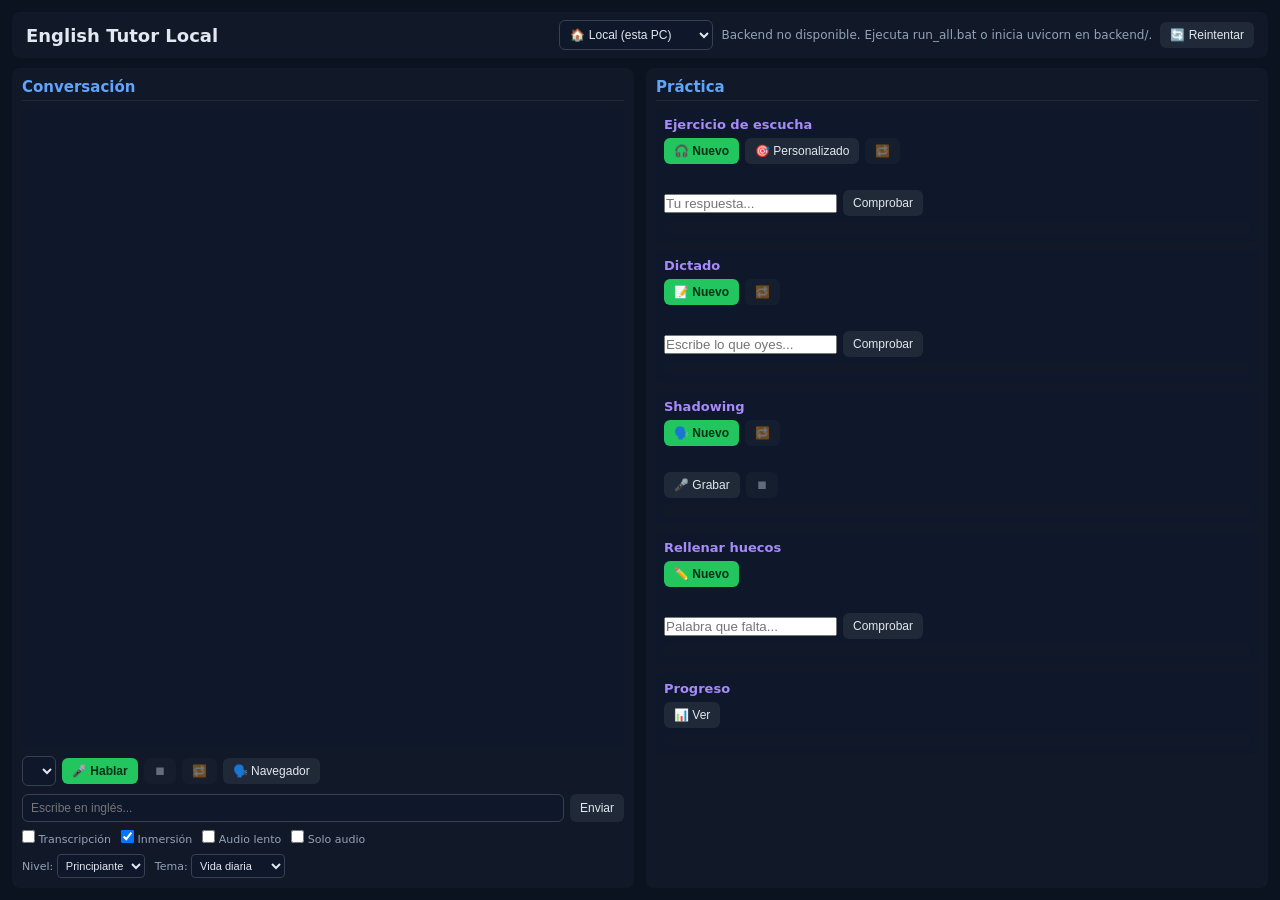
==== docs/index.html @ 00ffcb28 "Switch SW to network-first; bump to v4; cache-bust v=4" ====
<!DOCTYPE html>
<html lang="es">
<head>
  <meta charset="UTF-8" />
  <meta name="viewport" content="width=device-width, initial-scale=1.0" />
  <title>English Tutor Local</title>
  <link rel="stylesheet" href="style.css" />
  <link rel="manifest" href="manifest.json" />
  <meta name="theme-color" content="#0b1220" />
  <meta name="mobile-web-app-capable" content="yes" />
  <meta name="apple-mobile-web-app-capable" content="yes" />
</head>
<body>
  <div class="app">
    <header class="topbar">
      <h1>English Tutor Local</h1>
      <div class="topbar-right">
        <select id="serverSelect" class="select" title="Servidor">
          <option value="">🏠 Local (esta PC)</option>
          <option value="http://192.168.1.7:8000">🏠 Casa (LAN)</option>
          <option value="groq">☁️ Groq (gratis, 70B)</option>
          <option value="cloud">☁️ Nube (URL propia)</option>
        </select>
        <input id="groqKey" type="password" placeholder="API key de Groq" style="display:none;width:160px;" />
        <input id="cloudUrl" type="url" placeholder="https://tu-servidor.com" style="display:none;width:160px;" />
        <button id="applyServerBtn" class="btn" style="display:none;">Aplicar</button>
        <div id="status" class="status">Comprobando backend...</div>
        <button id="retryBtn" class="btn" style="display:none;">🔄 Reintentar</button>
      </div>
    </header>

    <div class="grid">
      <!-- Left: Conversation -->
      <section class="panel">
        <h2>Conversación</h2>
        <div id="chat" class="chat"></div>
        <div class="controls">
          <select id="micSelect" class="select"></select>
          <button id="recordBtn" class="btn primary">🎤 Hablar</button>
          <button id="stopBtn" class="btn" disabled>⏹</button>
          <button id="replayBtn" class="btn" disabled>🔁</button>
          <button id="browserSttBtn" class="btn">🗣️ Navegador</button>
        </div>
        <div class="text-input">
          <input id="textInput" type="text" placeholder="Escribe en inglés..." />
          <button id="sendBtn" class="btn">Enviar</button>
        </div>
        <div class="options">
          <label><input type="checkbox" id="showTranscript" /> Transcripción</label>
          <label><input type="checkbox" id="immersionMode" checked /> Inmersión</label>
          <label><input type="checkbox" id="slowAudio" /> Audio lento</label>
          <label><input type="checkbox" id="audioOnly" /> Solo audio</label>
        </div>
        <div class="settings">
          <label>Nivel:
            <select id="levelSelect">
              <option value="beginner">Principiante</option>
              <option value="intermediate">Intermedio</option>
              <option value="advanced">Avanzado</option>
            </select>
          </label>
          <label>Tema:
            <select id="topicSelect">
              <option value="daily life">Vida diaria</option>
              <option value="travel">Viajes</option>
              <option value="work">Trabajo</option>
              <option value="food">Comida</option>
              <option value="health">Salud</option>
              <option value="sports">Deportes</option>
              <option value="technology">Tecnología</option>
              <option value="shopping">Compras</option>
              <option value="weather">Clima</option>
              <option value="family">Familia</option>
              <option value="hobbies">Pasatiempos</option>
              <option value="education">Educación</option>
              <option value="music">Música</option>
              <option value="movies">Películas</option>
              <option value="nature">Naturaleza</option>
              <option value="city">Ciudad</option>
              <option value="home">Hogar</option>
              <option value="friends">Amigos</option>
            </select>
          </label>
        </div>
      </section>

      <!-- Right: Practice -->
      <section class="panel">
        <h2>Práctica</h2>

        <div class="block">
          <div class="block-title">Ejercicio de escucha</div>
          <div class="row">
            <button id="exerciseBtn" class="btn primary">🎧 Nuevo</button>
            <button id="personalizedBtn" class="btn">🎯 Personalizado</button>
            <button id="replayExerciseBtn" class="btn" disabled>🔁</button>
          </div>
          <div id="exerciseQuestion" class="question"></div>
          <div id="exerciseText" class="text" style="display:none;"></div>
          <div class="row">
            <input id="answerInput" type="text" placeholder="Tu respuesta..." />
            <button id="checkBtn" class="btn">Comprobar</button>
          </div>
          <div id="exerciseFeedback" class="feedback"></div>
        </div>

        <div class="block">
          <div class="block-title">Dictado</div>
          <div class="row">
            <button id="dictationBtn" class="btn primary">📝 Nuevo</button>
            <button id="replayDictationBtn" class="btn" disabled>🔁</button>
          </div>
          <div id="dictationQuestion" class="question"></div>
          <div class="row">
            <input id="dictationInput" type="text" placeholder="Escribe lo que oyes..." />
            <button id="checkDictationBtn" class="btn">Comprobar</button>
          </div>
          <div id="dictationFeedback" class="feedback"></div>
        </div>

        <div class="block">
          <div class="block-title">Shadowing</div>
          <div class="row">
            <button id="shadowingBtn" class="btn primary">🗣️ Nuevo</button>
            <button id="replayShadowingBtn" class="btn" disabled>🔁</button>
          </div>
          <div id="shadowingTarget" class="question"></div>
          <div id="shadowingText" class="text" style="display:none;"></div>
          <div class="row">
            <button id="shadowRecordBtn" class="btn">🎤 Grabar</button>
            <button id="shadowStopBtn" class="btn" disabled>⏹</button>
          </div>
          <div id="shadowingFeedback" class="feedback"></div>
        </div>

        <div class="block">
          <div class="block-title">Rellenar huecos</div>
          <div class="row">
            <button id="fillblankBtn" class="btn primary">✏️ Nuevo</button>
          </div>
          <div id="fillblankSentence" class="question"></div>
          <div class="row">
            <input id="fillblankInput" type="text" placeholder="Palabra que falta..." />
            <button id="checkFillblankBtn" class="btn">Comprobar</button>
          </div>
          <div id="fillblankFeedback" class="feedback"></div>
        </div>

        <div class="block">
          <div class="block-title">Progreso</div>
          <div class="row">
            <button id="progressBtn" class="btn">📊 Ver</button>
          </div>
          <div id="progressSummary" class="feedback"></div>
          <canvas id="progressChart" width="320" height="180" style="width:100%;max-width:320px;background:#0f172a;border-radius:6px;display:none;"></canvas>
          <canvas id="progressLine" width="320" height="160" style="width:100%;max-width:320px;background:#0f172a;border-radius:6px;display:none;margin-top:6px;"></canvas>
        </div>
      </section>
    </div>
  </div>

  <script src="app.js?v=4"></script>
</body>
</html>
---- docs/style.css ----
* { box-sizing: border-box; margin: 0; padding: 0; }
body {
  font-family: system-ui, -apple-system, Segoe UI, Roboto, sans-serif;
  background: #0b1220;
  color: #e2e8f0;
  height: 100vh;
  overflow: hidden;
}
.app { max-width: 1400px; margin: 0 auto; padding: 12px; height: 100vh; display: flex; flex-direction: column; gap: 10px; }
.topbar { display: flex; justify-content: space-between; align-items: center; background: #111827; padding: 8px 14px; border-radius: 8px; }
.topbar h1 { font-size: 18px; }
.topbar-right { display: flex; align-items: center; gap: 8px; }
.status { font-size: 12px; color: #94a3b8; }

.grid { display: grid; grid-template-columns: 1fr 1fr; gap: 12px; flex: 1; min-height: 0; }
.panel { background: #111827; border-radius: 8px; padding: 10px; display: flex; flex-direction: column; gap: 8px; overflow-y: auto; overflow-x: hidden; }
.panel h2 { font-size: 15px; color: #60a5fa; border-bottom: 1px solid #1f2937; padding-bottom: 4px; }

.chat { background: #0f172a; border-radius: 6px; padding: 8px; flex: 1; min-height: 0; overflow-y: auto; font-size: 13px; }
.msg { margin: 6px 0; padding: 6px 10px; border-radius: 6px; max-width: 90%; }
.msg.user { background: #2563eb; margin-left: auto; }
.msg.assistant { background: #1f2937; }
.msg .label { font-size: 10px; opacity: 0.6; margin-bottom: 2px; }

.controls, .row { display: flex; gap: 6px; flex-wrap: wrap; align-items: center; }
.btn { padding: 6px 10px; border: 0; border-radius: 6px; background: #1f2937; color: #e2e8f0; cursor: pointer; font-size: 12px; }
.btn.primary { background: #22c55e; color: #052e16; font-weight: 600; }
.btn:disabled { opacity: 0.4; cursor: not-allowed; }
.select { padding: 6px; border-radius: 6px; background: #0f172a; color: #e2e8f0; border: 1px solid #374151; font-size: 12px; }

.text-input, .exercise-answer { display: flex; gap: 6px; }
.text-input input, .exercise-answer input { flex: 1; padding: 6px 8px; border-radius: 6px; border: 1px solid #374151; background: #0f172a; color: #e2e8f0; font-size: 12px; }

.options, .settings { display: flex; gap: 10px; flex-wrap: wrap; font-size: 11px; color: #94a3b8; }
.settings select { padding: 4px; border-radius: 4px; background: #0f172a; color: #e2e8f0; border: 1px solid #374151; font-size: 11px; }

.block { background: #0f172a; border-radius: 6px; padding: 8px; display: flex; flex-direction: column; gap: 6px; }
.block-title { font-size: 13px; font-weight: 600; color: #a78bfa; }
.question { font-size: 12px; color: #cbd5e1; min-height: 14px; }
.text { font-size: 12px; color: #94a3b8; }
.feedback { font-size: 11px; color: #94a3b8; white-space: pre-wrap; min-height: 12px; background: #111827; padding: 6px; border-radius: 4px; }
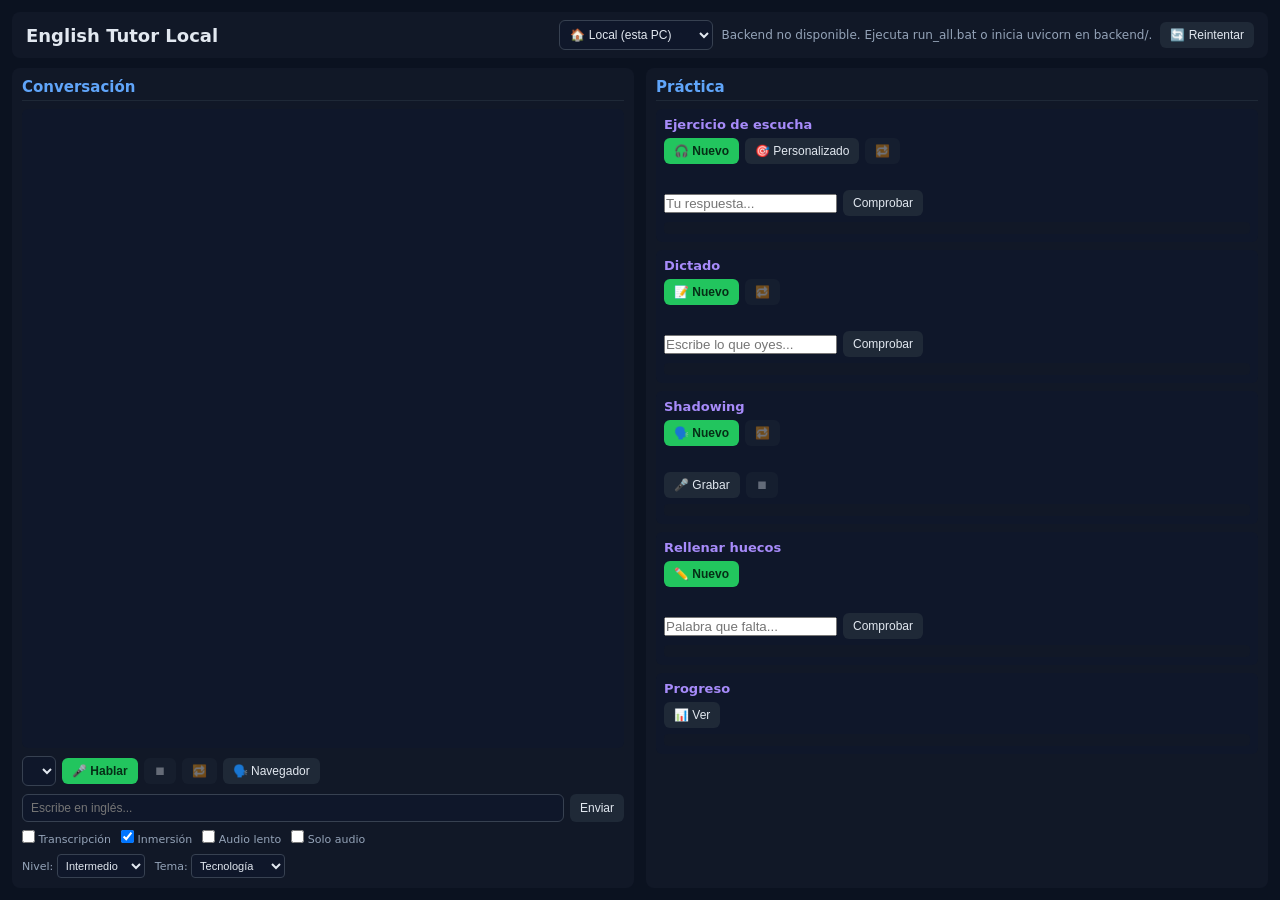
==== commit af227727: "Default level intermediate + topic technology; conversation follows topic/institutions and translate" ====
--- a/docs/index.html
+++ b/docs/index.html
@@ -55,7 +55,7 @@
           <label>Nivel:
             <select id="levelSelect">
               <option value="beginner">Principiante</option>
-              <option value="intermediate">Intermedio</option>
+              <option value="intermediate" selected>Intermedio</option>
               <option value="advanced">Avanzado</option>
             </select>
           </label>
@@ -67,7 +67,7 @@
               <option value="food">Comida</option>
               <option value="health">Salud</option>
               <option value="sports">Deportes</option>
-              <option value="technology">Tecnología</option>
+              <option value="technology" selected>Tecnología</option>
               <option value="shopping">Compras</option>
               <option value="weather">Clima</option>
               <option value="family">Familia</option>
@@ -159,6 +159,6 @@
     </div>
   </div>
 
-  <script src="app.js?v=4"></script>
+  <script src="app.js?v=5"></script>
 </body>
 </html>
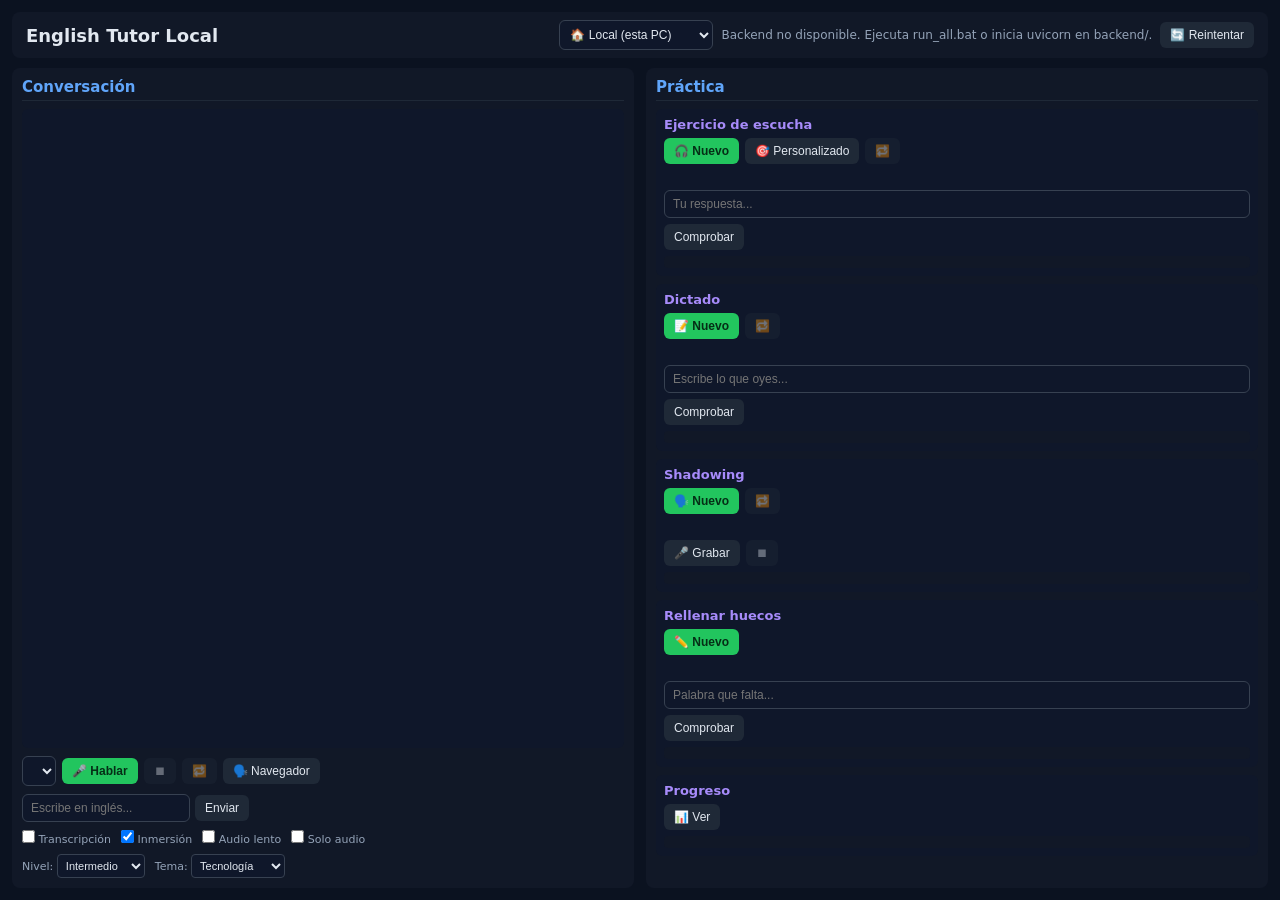
==== commit c7aee6ed: "Make practice text inputs full width" ====
--- a/docs/index.html
+++ b/docs/index.html
@@ -159,6 +159,6 @@
     </div>
   </div>
 
-  <script src="app.js?v=5"></script>
+  <script src="app.js?v=6"></script>
 </body>
 </html>
--- a/docs/style.css
+++ b/docs/style.css
@@ -28,7 +28,7 @@
 .btn:disabled { opacity: 0.4; cursor: not-allowed; }
 .select { padding: 6px; border-radius: 6px; background: #0f172a; color: #e2e8f0; border: 1px solid #374151; font-size: 12px; }
 
-.text-input, .exercise-answer { display: flex; gap: 6px; }
+.row input { flex: 1 1 100%; min-width: 0; padding: 6px 8px; border-radius: 6px; border: 1px solid #374151; background: #0f172a; color: #e2e8f0; font-size: 12px; }
 .text-input input, .exercise-answer input { flex: 1; padding: 6px 8px; border-radius: 6px; border: 1px solid #374151; background: #0f172a; color: #e2e8f0; font-size: 12px; }
 
 .options, .settings { display: flex; gap: 10px; flex-wrap: wrap; font-size: 11px; color: #94a3b8; }
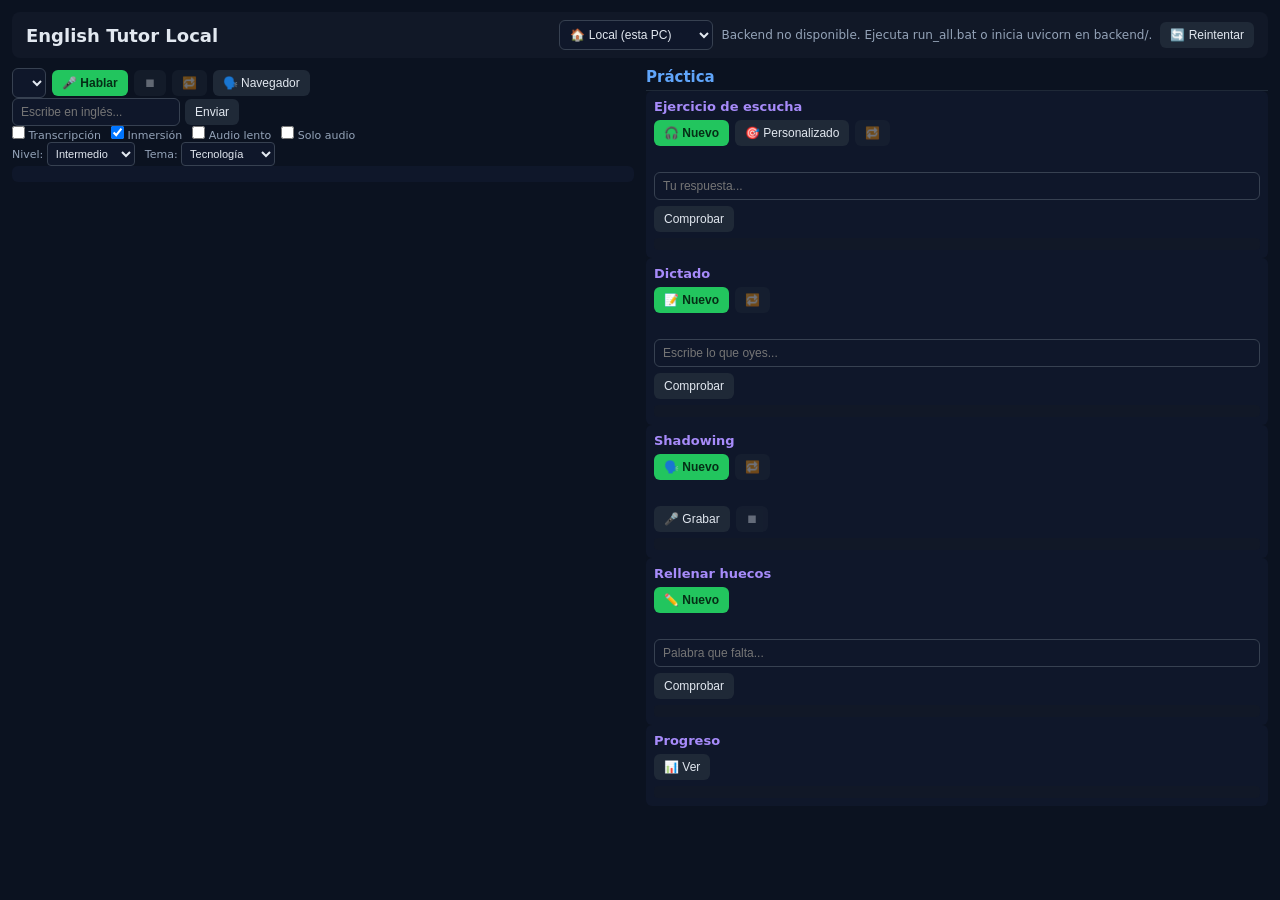
==== commit 9f2d92b2: "Keep conversation controls fixed at top; chat scrolls below" ====
--- a/docs/index.html
+++ b/docs/index.html
@@ -31,9 +31,7 @@
 
     <div class="grid">
       <!-- Left: Conversation -->
-      <section class="panel">
-        <h2>Conversación</h2>
-        <div id="chat" class="chat"></div>
+      <section class="panel conv-panel"></h2>
         <div class="controls">
           <select id="micSelect" class="select"></select>
           <button id="recordBtn" class="btn primary">🎤 Hablar</button>
@@ -82,6 +80,7 @@
             </select>
           </label>
         </div>
+        <div id="chat" class="chat"></div>
       </section>
 
       <!-- Right: Practice -->
@@ -159,6 +158,6 @@
     </div>
   </div>
 
-  <script src="app.js?v=6"></script>
+  <script src="app.js?v=7"></script>
 </body>
 </html>
--- a/docs/style.css
+++ b/docs/style.css
@@ -13,7 +13,7 @@
 .status { font-size: 12px; color: #94a3b8; }
 
 .grid { display: grid; grid-template-columns: 1fr 1fr; gap: 12px; flex: 1; min-height: 0; }
-.panel { background: #111827; border-radius: 8px; padding: 10px; display: flex; flex-direction: column; gap: 8px; overflow-y: auto; overflow-x: hidden; }
+.conv-panel { overflow: hidden; }
 .panel h2 { font-size: 15px; color: #60a5fa; border-bottom: 1px solid #1f2937; padding-bottom: 4px; }
 
 .chat { background: #0f172a; border-radius: 6px; padding: 8px; flex: 1; min-height: 0; overflow-y: auto; font-size: 13px; }
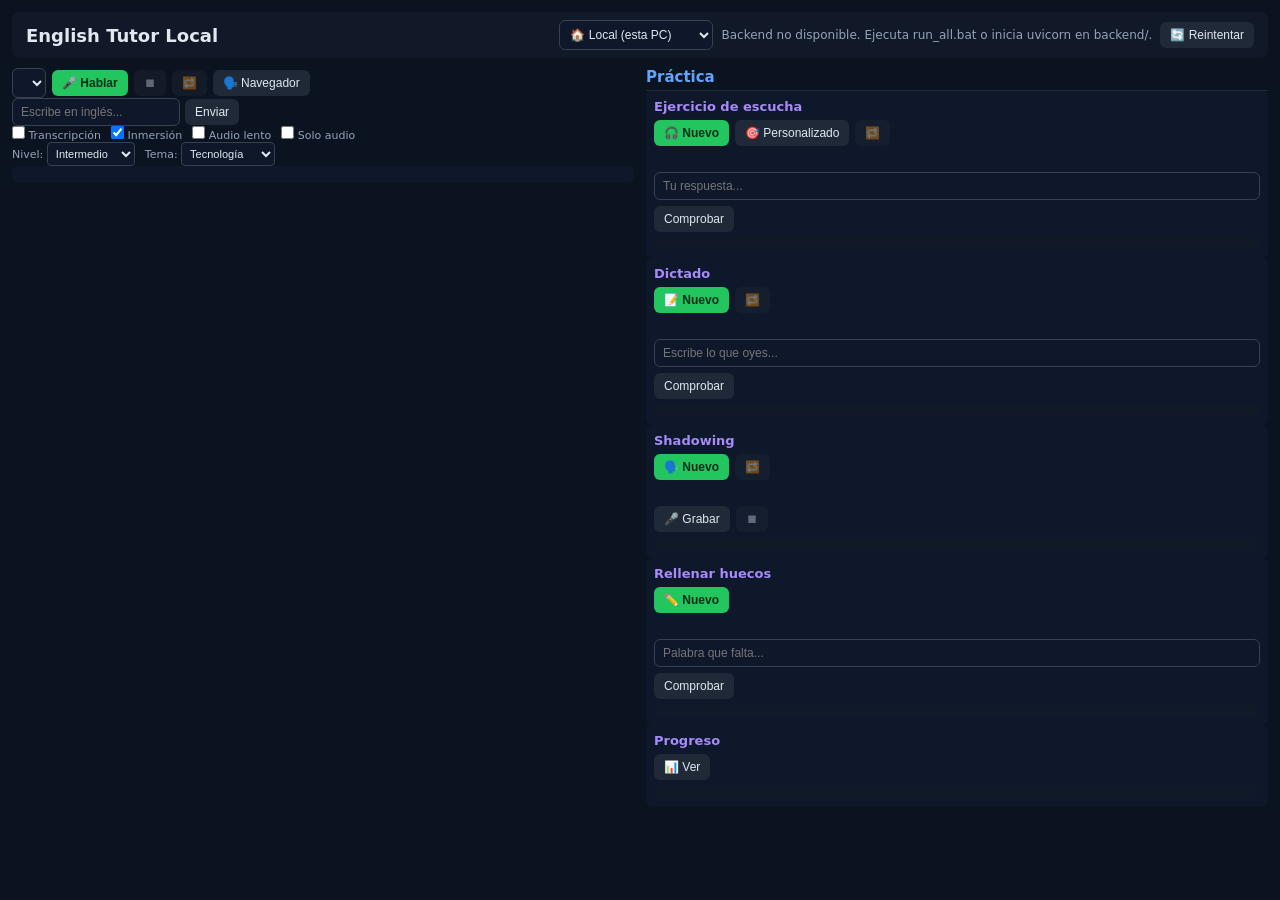
==== commit 342e0dbc: "Add favicon, PWA icons, and /v1/models endpoint to eliminate 404s" ====
--- a/docs/index.html
+++ b/docs/index.html
@@ -1,6 +1,7 @@
 <!DOCTYPE html>
 <html lang="es">
 <head>
+    <link rel="icon" href="favicon.ico" type="image/x-icon" />
   <meta charset="UTF-8" />
   <meta name="viewport" content="width=device-width, initial-scale=1.0" />
   <title>English Tutor Local</title>
@@ -158,6 +159,6 @@
     </div>
   </div>
 
-  <script src="app.js?v=7"></script>
+  <script src="app.js?v=8"></script>
 </body>
 </html>
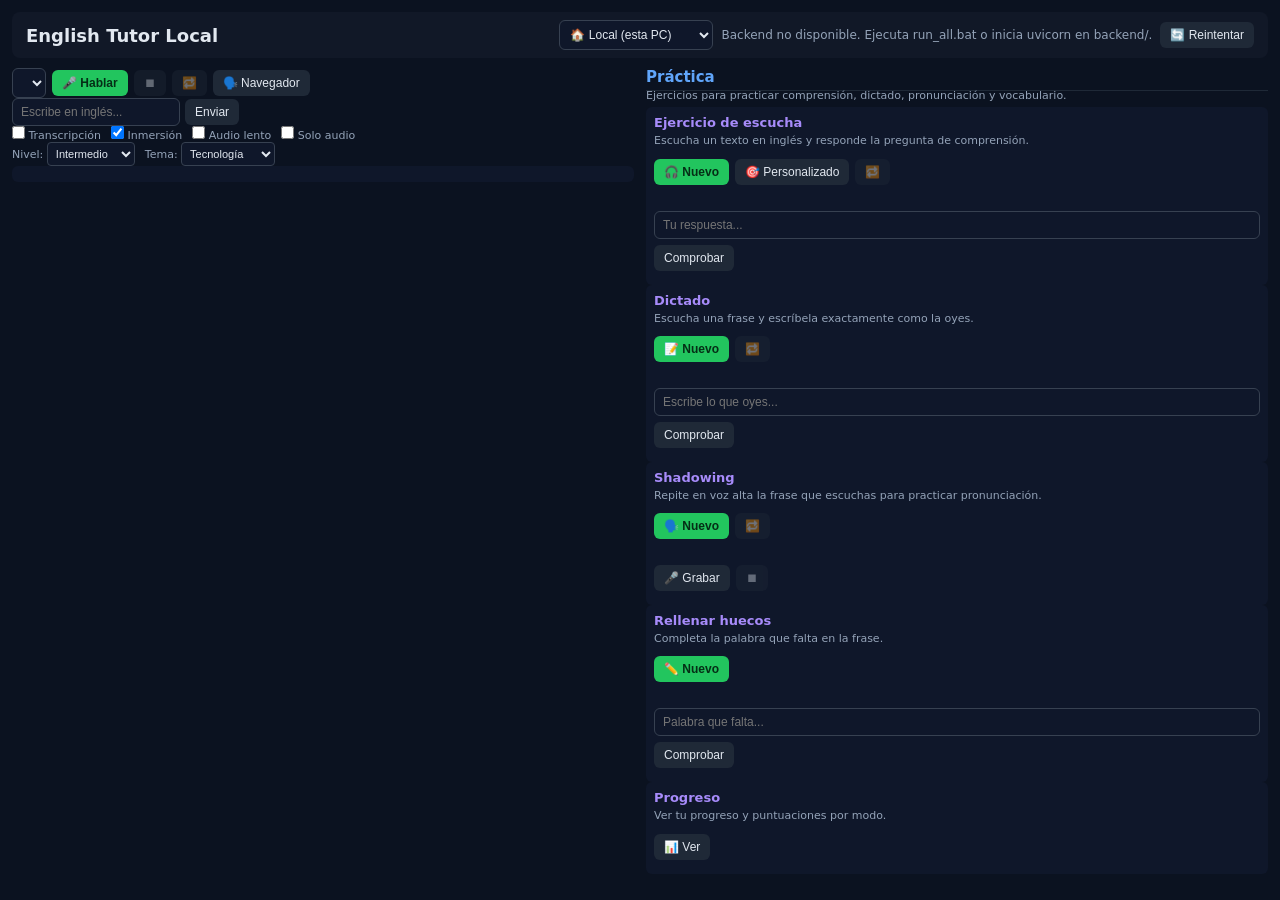
==== commit 3c9387a2: "Cancel previous audio on new exercise; add descriptions to each section" ====
--- a/docs/index.html
+++ b/docs/index.html
@@ -87,9 +87,11 @@
       <!-- Right: Practice -->
       <section class="panel">
         <h2>Práctica</h2>
+        <div class="desc">Ejercicios para practicar comprensión, dictado, pronunciación y vocabulario.</div>
 
         <div class="block">
           <div class="block-title">Ejercicio de escucha</div>
+          <div class="desc">Escucha un texto en inglés y responde la pregunta de comprensión.</div>
           <div class="row">
             <button id="exerciseBtn" class="btn primary">🎧 Nuevo</button>
             <button id="personalizedBtn" class="btn">🎯 Personalizado</button>
@@ -106,6 +108,7 @@
 
         <div class="block">
           <div class="block-title">Dictado</div>
+          <div class="desc">Escucha una frase y escríbela exactamente como la oyes.</div>
           <div class="row">
             <button id="dictationBtn" class="btn primary">📝 Nuevo</button>
             <button id="replayDictationBtn" class="btn" disabled>🔁</button>
@@ -120,6 +123,7 @@
 
         <div class="block">
           <div class="block-title">Shadowing</div>
+          <div class="desc">Repite en voz alta la frase que escuchas para practicar pronunciación.</div>
           <div class="row">
             <button id="shadowingBtn" class="btn primary">🗣️ Nuevo</button>
             <button id="replayShadowingBtn" class="btn" disabled>🔁</button>
@@ -135,6 +139,7 @@
 
         <div class="block">
           <div class="block-title">Rellenar huecos</div>
+          <div class="desc">Completa la palabra que falta en la frase.</div>
           <div class="row">
             <button id="fillblankBtn" class="btn primary">✏️ Nuevo</button>
           </div>
@@ -148,6 +153,7 @@
 
         <div class="block">
           <div class="block-title">Progreso</div>
+          <div class="desc">Ver tu progreso y puntuaciones por modo.</div>
           <div class="row">
             <button id="progressBtn" class="btn">📊 Ver</button>
           </div>
@@ -159,6 +165,6 @@
     </div>
   </div>
 
-  <script src="app.js?v=8"></script>
+  <script src="app.js?v=10"></script>
 </body>
 </html>
--- a/docs/style.css
+++ b/docs/style.css
@@ -38,4 +38,4 @@
 .block-title { font-size: 13px; font-weight: 600; color: #a78bfa; }
 .question { font-size: 12px; color: #cbd5e1; min-height: 14px; }
 .text { font-size: 12px; color: #94a3b8; }
-.feedback { font-size: 11px; color: #94a3b8; white-space: pre-wrap; min-height: 12px; background: #111827; padding: 6px; border-radius: 4px; }
+.desc { font-size: 11px; color: #94a3b8; margin: -2px 0 4px; line-height: 1.3; }
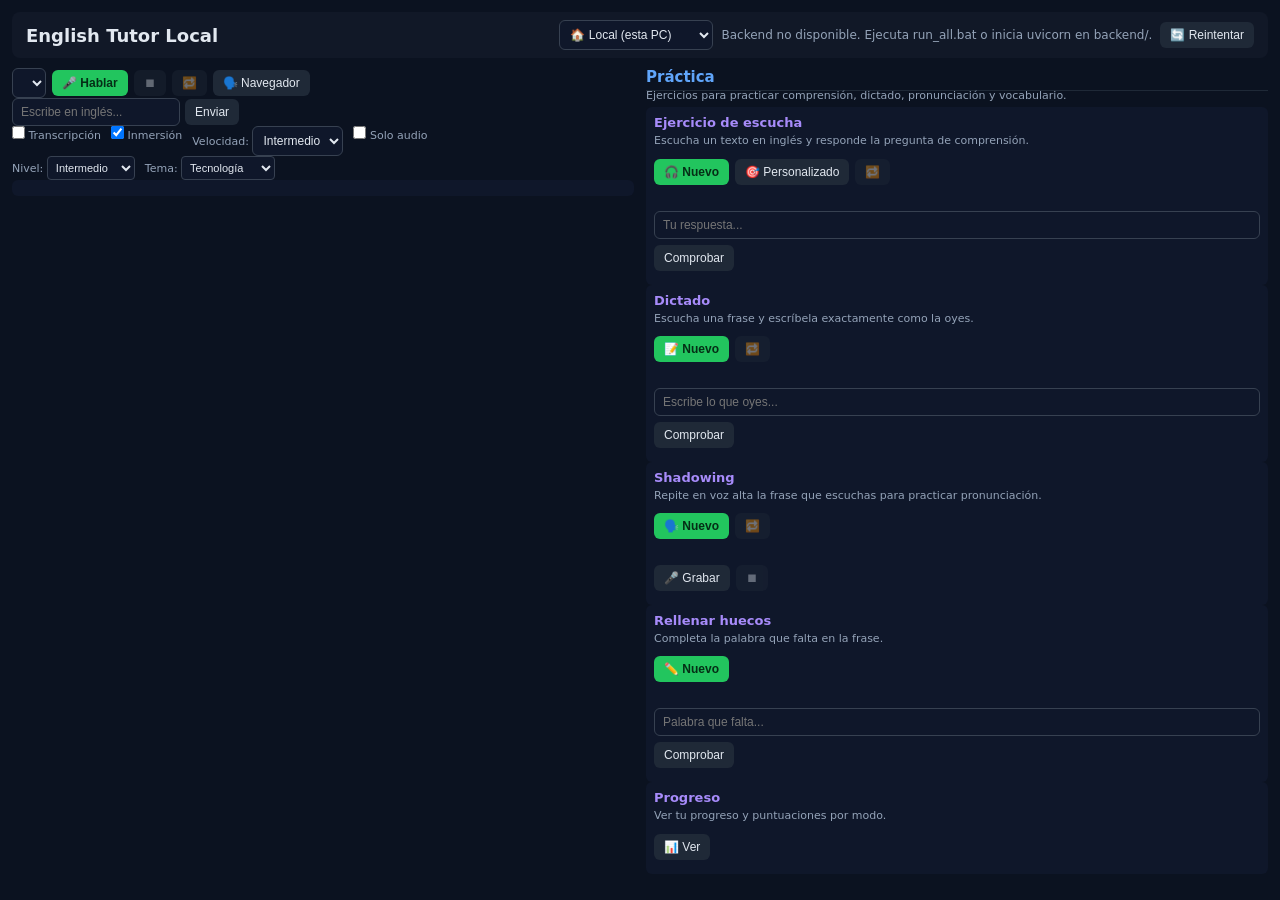
==== commit f429f5d2: "Add playback speed selector (slow/intermediate/fast), default intermediate" ====
--- a/docs/index.html
+++ b/docs/index.html
@@ -47,7 +47,13 @@
         <div class="options">
           <label><input type="checkbox" id="showTranscript" /> Transcripción</label>
           <label><input type="checkbox" id="immersionMode" checked /> Inmersión</label>
-          <label><input type="checkbox" id="slowAudio" /> Audio lento</label>
+          <label>Velocidad:
+            <select id="speedSelect" class="select">
+              <option value="0.8">Lento</option>
+              <option value="1.0" selected>Intermedio</option>
+              <option value="1.2">Rápido</option>
+            </select>
+          </label>
           <label><input type="checkbox" id="audioOnly" /> Solo audio</label>
         </div>
         <div class="settings">
@@ -165,6 +171,6 @@
     </div>
   </div>
 
-  <script src="app.js?v=10"></script>
+  <script src="app.js?v=11"></script>
 </body>
 </html>
